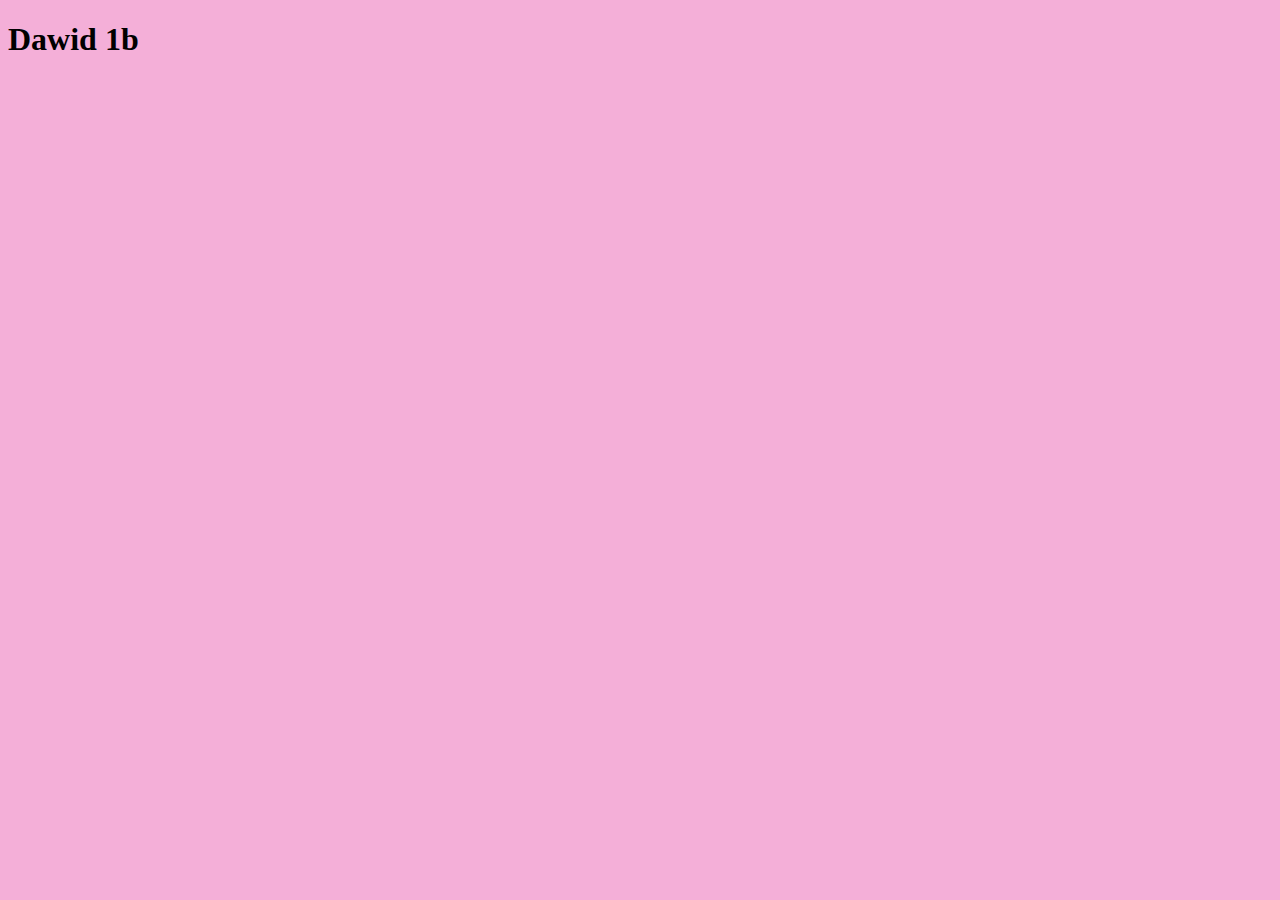
==== index.html @ 3abe0be6 "Update index.html" ====
<!DOCTYPE html>
<html>
    <head>
        <meta charset="utf-8">
        <title>Zadanie HTML nr.1</title>
    </head>
	<body>

	<h1>
		Dawid 1b
	</h1>
	</body>
		<style>
	body{
	background-color: rgb(244, 175, 216)
	}
	</style>
</html>
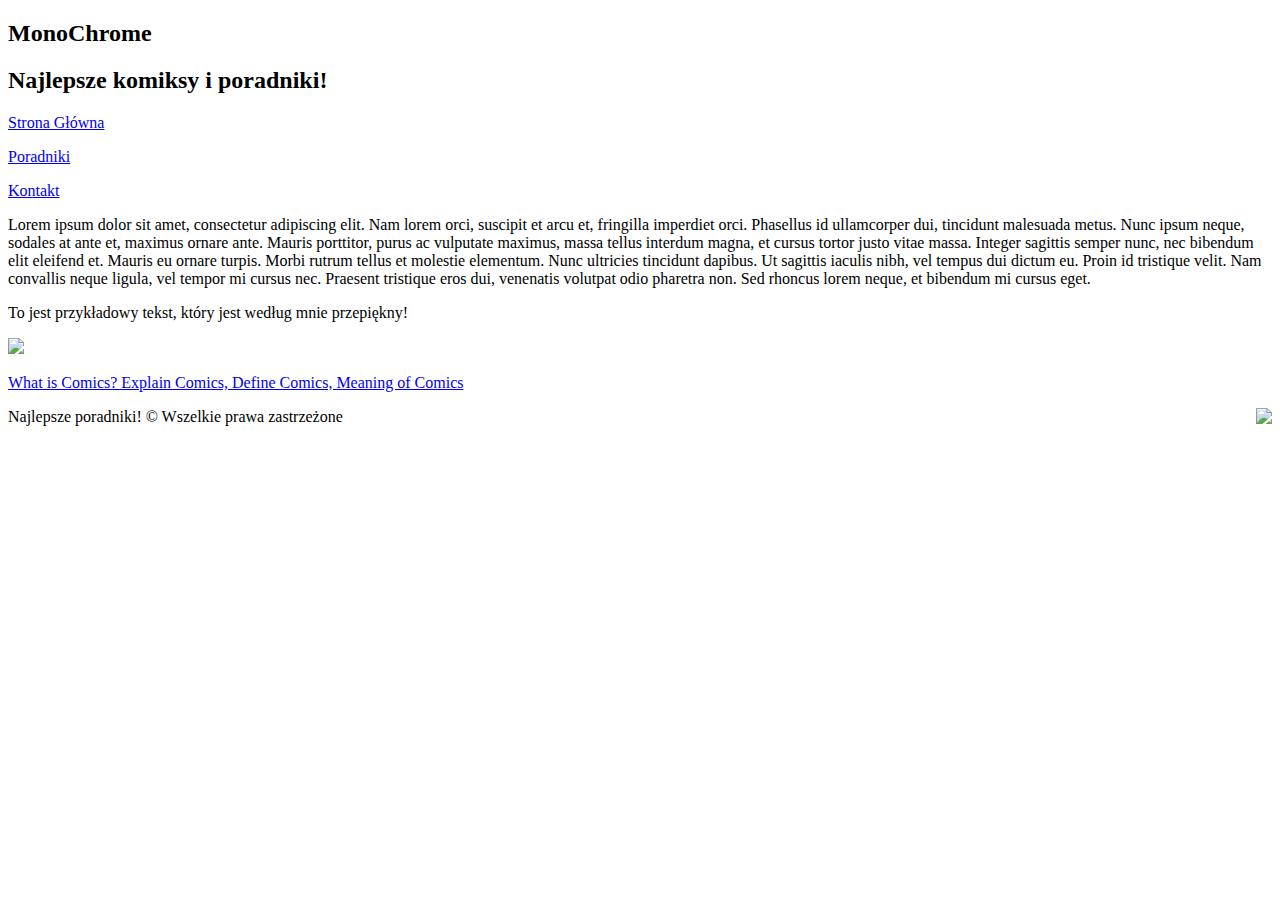
==== commit cf215acd: "Update index.html" ====
--- a/index.html
+++ b/index.html
@@ -1,18 +1,127 @@
-<!DOCTYPE html>
-<html>
-    <head>
-        <meta charset="utf-8">
-        <title>Zadanie HTML nr.1</title>
-    </head>
-	<body>
+<!DOCTYPE HTML>
+<html lang="pl">
 
-	<h1>
-		Dawid 1b
-	</h1>
-	</body>
-		<style>
-	body{
-	background-color: rgb(244, 175, 216)
-	}
-	</style>
+<head>
+			<meta charset="utf-8"/>
+			
+			<title>MonoChrome - Najlepsze komiksy</title>
+			
+			<link rel="stylesheet" href="style.css" type="text/css"/>
+			<link rel="stylesheet" href="css/fontello.css" type="text/css"/>
+			
+			<link rel="preconnect" href="https://fonts.gstatic.com">
+			<link href="https://fonts.googleapis.com/css2?family=Ubuntu:ital,wght@0,300;0,400;0,700;1,300&display=swap" rel="stylesheet">
+</head>
+	
+	
+
+<body>
+
+<div id="container">
+	
+	
+	<div id="toppage">
+		<h2 class="title">MonoChrome</h2>
+		<h2 class="subtitle">Najlepsze komiksy i poradniki!</h2>
+		
+		<div id="bars">
+			
+			<div id="toppagebar1">
+				<div id="home"><p><a class="toplink main" href="index.html">Strona Główna</p></a></div>
+				<div id="tut"><p><a class="toplink main" href="poradnik.html">Poradniki</p></a></div>
+				<div id="contact"><p><a class="toplink main" href="kontakt.html">Kontakt</p></a></div>
+			</div>
+			
+			<div id="toppagebar2">
+				<i class="icon icon-user"></i>
+				<i class="icon icon-mail-alt"></i>
+				<a href="https://www.youtube.com/channel/UCNWFFd2lyTAvwECrm8QLsfQ" target="_blank"><i class="icon icon-youtube-play"></i></a>
+				<a href="https://github.com/1b2DawidWasilewski" target="_blank"><i class="icon icon-git"></i></a>
+				
+			</div>
+			
+		</div>
+			
+	</div>
+		
+		
+		<div id="whitebar"></div>
+		
+		
+	<div id="bottom">
+		
+		<div id="content">
+			<div class="Content">
+				<p class="txt">Lorem ipsum dolor sit amet, consectetur adipiscing elit. Nam lorem orci, suscipit et arcu et, fringilla imperdiet orci. Phasellus id ullamcorper dui, tincidunt malesuada metus. Nunc ipsum neque, sodales at ante et, maximus ornare ante. Mauris porttitor, purus ac vulputate maximus, massa tellus interdum magna, et cursus tortor justo vitae massa. Integer sagittis semper nunc, nec bibendum elit eleifend et. Mauris eu ornare turpis. Morbi rutrum tellus et molestie elementum. Nunc ultricies tincidunt dapibus. Ut sagittis iaculis nibh, vel tempus dui dictum eu. Proin id tristique velit. Nam convallis neque ligula, vel tempor mi cursus nec. Praesent tristique eros dui, venenatis volutpat odio pharetra non. Sed rhoncus lorem neque, et bibendum mi cursus eget.</p>
+			</div>
+			
+			<div class="Content">
+				<p class="txt">To jest przykładowy tekst, który jest według mnie przepiękny!</p>
+			</div>
+			
+			<div id="VideoContainer">
+			
+				<div class="ContVideo">
+						<div class="videoimage">
+						</div>
+						<div class="videotitle">
+						</div>
+				</div>
+			
+				<div class="ContVideo">
+						<a class="conlink" href="whatiscomic.html">
+						<div class="videoimage">
+							<img id="whatiscomic" src="img/whatiscomic1.jpg"/>
+						</div>
+						<div class="videotitle">
+							<p id="whatiscomictxt">What is Comics? Explain Comics, Define Comics, Meaning of Comics</p>
+						</div>
+						</a>
+				</div>
+			
+				<div class="ContVideo">
+						<div class="videoimage">
+						</div>
+						<div class="videotitle">
+						</div>
+				</div>
+				
+				<div class="void"></div>
+				
+				<div class="ContVideo2">
+						<div class="videoimage">
+						</div>
+						<div class="videotitle">
+						</div>
+				</div>
+				
+				<div class="ContVideo">
+						<div class="videoimage">
+						</div>
+						<div class="videotitle">
+						</div>
+				</div>
+				
+			</div>	
+			
+		</div>
+		
+		<div id="conimage">
+			<img id="comic1" src="img/comic1.jpg" align="right"/>
+		</div>
+		
+		<div id="navi">
+		</div>
+		
+		
+	</div>
+	
+	
+		<div id="stopka">
+		Najlepsze poradniki! &copy; Wszelkie prawa zastrzeżone
+		</div>
+	
+</div>
+
+</body>
 </html>
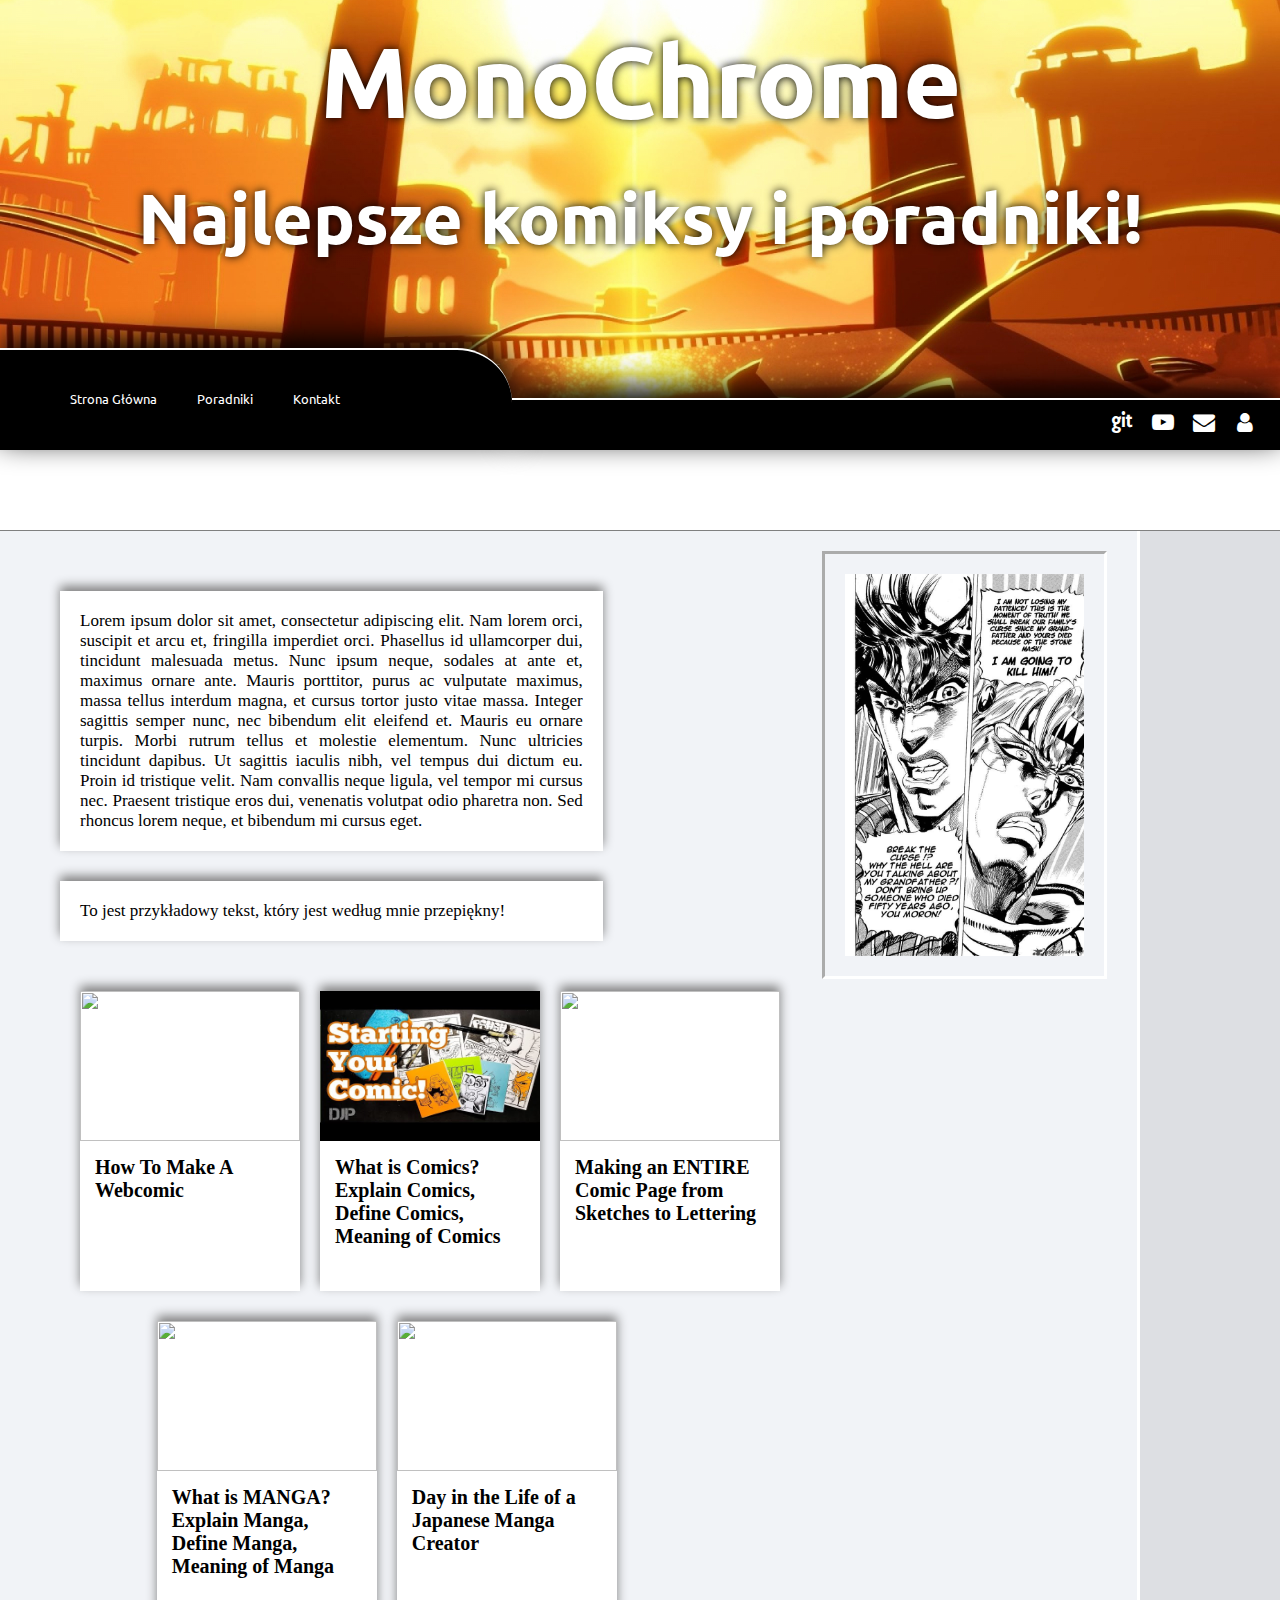
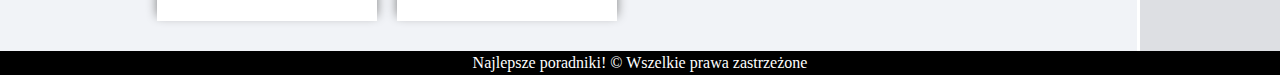
==== commit 15249a75: "Add files via upload" ====
--- a/index.html
+++ b/index.html
@@ -1,127 +1,145 @@
-<!DOCTYPE HTML>
-<html lang="pl">
-
-<head>
-			<meta charset="utf-8"/>
-			
-			<title>MonoChrome - Najlepsze komiksy</title>
-			
-			<link rel="stylesheet" href="style.css" type="text/css"/>
-			<link rel="stylesheet" href="css/fontello.css" type="text/css"/>
-			
-			<link rel="preconnect" href="https://fonts.gstatic.com">
-			<link href="https://fonts.googleapis.com/css2?family=Ubuntu:ital,wght@0,300;0,400;0,700;1,300&display=swap" rel="stylesheet">
-</head>
-	
-	
-
-<body>
-
-<div id="container">
-	
-	
-	<div id="toppage">
-		<h2 class="title">MonoChrome</h2>
-		<h2 class="subtitle">Najlepsze komiksy i poradniki!</h2>
-		
-		<div id="bars">
-			
-			<div id="toppagebar1">
-				<div id="home"><p><a class="toplink main" href="index.html">Strona Główna</p></a></div>
-				<div id="tut"><p><a class="toplink main" href="poradnik.html">Poradniki</p></a></div>
-				<div id="contact"><p><a class="toplink main" href="kontakt.html">Kontakt</p></a></div>
-			</div>
-			
-			<div id="toppagebar2">
-				<i class="icon icon-user"></i>
-				<i class="icon icon-mail-alt"></i>
-				<a href="https://www.youtube.com/channel/UCNWFFd2lyTAvwECrm8QLsfQ" target="_blank"><i class="icon icon-youtube-play"></i></a>
-				<a href="https://github.com/1b2DawidWasilewski" target="_blank"><i class="icon icon-git"></i></a>
-				
-			</div>
-			
-		</div>
-			
-	</div>
-		
-		
-		<div id="whitebar"></div>
-		
-		
-	<div id="bottom">
-		
-		<div id="content">
-			<div class="Content">
-				<p class="txt">Lorem ipsum dolor sit amet, consectetur adipiscing elit. Nam lorem orci, suscipit et arcu et, fringilla imperdiet orci. Phasellus id ullamcorper dui, tincidunt malesuada metus. Nunc ipsum neque, sodales at ante et, maximus ornare ante. Mauris porttitor, purus ac vulputate maximus, massa tellus interdum magna, et cursus tortor justo vitae massa. Integer sagittis semper nunc, nec bibendum elit eleifend et. Mauris eu ornare turpis. Morbi rutrum tellus et molestie elementum. Nunc ultricies tincidunt dapibus. Ut sagittis iaculis nibh, vel tempus dui dictum eu. Proin id tristique velit. Nam convallis neque ligula, vel tempor mi cursus nec. Praesent tristique eros dui, venenatis volutpat odio pharetra non. Sed rhoncus lorem neque, et bibendum mi cursus eget.</p>
-			</div>
-			
-			<div class="Content">
-				<p class="txt">To jest przykładowy tekst, który jest według mnie przepiękny!</p>
-			</div>
-			
-			<div id="VideoContainer">
-			
-				<div class="ContVideo">
-						<div class="videoimage">
-						</div>
-						<div class="videotitle">
-						</div>
-				</div>
-			
-				<div class="ContVideo">
-						<a class="conlink" href="whatiscomic.html">
-						<div class="videoimage">
-							<img id="whatiscomic" src="img/whatiscomic1.jpg"/>
-						</div>
-						<div class="videotitle">
-							<p id="whatiscomictxt">What is Comics? Explain Comics, Define Comics, Meaning of Comics</p>
-						</div>
-						</a>
-				</div>
-			
-				<div class="ContVideo">
-						<div class="videoimage">
-						</div>
-						<div class="videotitle">
-						</div>
-				</div>
-				
-				<div class="void"></div>
-				
-				<div class="ContVideo2">
-						<div class="videoimage">
-						</div>
-						<div class="videotitle">
-						</div>
-				</div>
-				
-				<div class="ContVideo">
-						<div class="videoimage">
-						</div>
-						<div class="videotitle">
-						</div>
-				</div>
-				
-			</div>	
-			
-		</div>
-		
-		<div id="conimage">
-			<img id="comic1" src="img/comic1.jpg" align="right"/>
-		</div>
-		
-		<div id="navi">
-		</div>
-		
-		
-	</div>
-	
-	
-		<div id="stopka">
-		Najlepsze poradniki! &copy; Wszelkie prawa zastrzeżone
-		</div>
-	
-</div>
-
-</body>
-</html>
+<!DOCTYPE HTML>
+<html lang="pl">
+
+<head>
+			<meta charset="utf-8"/>
+			
+			<title>MonoChrome - Najlepsze komiksy</title>
+			
+			<link rel="stylesheet" href="style.css" type="text/css"/>
+			<link rel="stylesheet" href="css/fontello.css" type="text/css"/>
+			
+			<link rel="preconnect" href="https://fonts.gstatic.com">
+			<link href="https://fonts.googleapis.com/css2?family=Ubuntu:ital,wght@0,300;0,400;0,700;1,300&display=swap" rel="stylesheet">
+</head>
+	
+	
+
+<body>
+
+<div id="container">
+	
+	
+	<div id="toppage">
+		<h2 class="title">MonoChrome</h2>
+		<h2 class="subtitle">Najlepsze komiksy i poradniki!</h2>
+		
+		<div id="bars">
+			
+			<div id="toppagebar1">
+				<div id="home">
+					<p class="next"><a class="toplink main" href="index.html">Strona Główna</p></a>
+					<p class="next"><a class="toplink main" href="poradnik.html">Poradniki</p></a>
+					<p class="next"><a class="toplink main" href="kontakt.html">Kontakt</p></a>
+				</div>	
+			</div>
+			
+			<div id="toppagebar2">
+				<i class="icon icon-user"></i>
+				<i class="icon icon-mail-alt"></i>
+				<a href="https://www.youtube.com/channel/UCNWFFd2lyTAvwECrm8QLsfQ" target="_blank"><i class="icon icon-youtube-play"></i></a>
+				<a href="https://github.com/1b2DawidWasilewski" target="_blank"><i class="icon icon-git"></i></a>
+				
+			</div>
+			
+		</div>
+			
+	</div>
+		
+		
+		<div id="whitebar"></div>
+		
+		
+	<div id="bottom">
+		
+		<div id="content">
+			<div class="Content">
+				<p class="txt">Lorem ipsum dolor sit amet, consectetur adipiscing elit. Nam lorem orci, suscipit et arcu et, fringilla imperdiet orci. Phasellus id ullamcorper dui, tincidunt malesuada metus. Nunc ipsum neque, sodales at ante et, maximus ornare ante. Mauris porttitor, purus ac vulputate maximus, massa tellus interdum magna, et cursus tortor justo vitae massa. Integer sagittis semper nunc, nec bibendum elit eleifend et. Mauris eu ornare turpis. Morbi rutrum tellus et molestie elementum. Nunc ultricies tincidunt dapibus. Ut sagittis iaculis nibh, vel tempus dui dictum eu. Proin id tristique velit. Nam convallis neque ligula, vel tempor mi cursus nec. Praesent tristique eros dui, venenatis volutpat odio pharetra non. Sed rhoncus lorem neque, et bibendum mi cursus eget.</p>
+			</div>
+			
+			<div class="Content">
+				<p class="txt">To jest przykładowy tekst, który jest według mnie przepiękny!</p>
+			</div>
+			
+			<div id="VideoContainer">
+			
+				<div class="ContVideo">
+						<a class="conlink" href="howtomakeawebcomic.html">
+						<div class="videoimage">
+							<img class="whatiscomic" src="img/whatiscomic2.jpg"/>
+						</div>
+						<div class="videotitle">
+							<p>How To Make A Webcomic</p>
+						</div>
+						</a>
+				</div>
+			
+				<div class="ContVideo">
+						<a class="conlink" href="whatiscomic.html">
+						<div class="videoimage">
+							<img class="whatiscomic" src="img/whatiscomic1.jpg"/>
+						</div>
+						<div class="videotitle">
+							<p class="whatiscomictxt">What is Comics? Explain Comics, Define Comics, Meaning of Comics</p>
+						</div>
+						</a>
+				</div>
+			
+				<div class="ContVideo">
+						<a class="conlink" href="entirecomicpage.html">
+						<div class="videoimage">
+							<img class="whatiscomic" src="img/whatiscomic3.jpg"/>
+						</div>
+						<div class="videotitle">
+							<p class="whatiscomictxt">Making an ENTIRE Comic Page from Sketches to Lettering</p>
+						</div>
+						</a>
+				</div>
+				
+				<div class="void"></div>
+				
+				<div class="ContVideo2">
+						<a class="conlink" href="whatismanga.html">
+						<div class="videoimage">
+							<img class="whatiscomic" src="img/whatiscomic4.jpg"/>
+						</div>
+						<div class="videotitle">
+							<p class="whatiscomictxt">What is MANGA? Explain Manga, Define Manga, Meaning of Manga</p>
+						</div>
+						</a>
+				</div>
+				
+				<div class="ContVideo">
+						<a class="conlink" href="dayofmanga.html">
+						<div class="videoimage">
+							<img class="whatiscomic" src="img/whatiscomic5.jpg"/>
+						</div>
+						<div class="videotitle">
+							<p class="whatiscomictxt">Day in the Life of a Japanese Manga Creator</p>
+						</div>
+						</a>
+				</div>
+				
+			</div>	
+			
+		</div>
+		
+		<div id="conimage">
+			<img id="comic1" src="img/comic1.jpg" align="right"/>
+		</div>
+		
+		<div id="navi">
+		</div>
+		
+		
+	</div>
+	
+	
+		<div id="stopka">
+		Najlepsze poradniki! &copy; Wszelkie prawa zastrzeżone
+		</div>
+	
+</div>
+
+</body>
+</html>--- a/style.css
+++ b/style.css
@@ -0,0 +1,326 @@
+html{
+	margin: 0;
+	padding: 0;
+}
+
+body{
+	margin: 0;
+	padding: 0;
+}
+
+p{
+	margin: 0;
+	padding: 0;
+}
+
+h2{
+	margin: 0;
+	padding: 0;
+}
+
+h3{
+	margin: 0;
+	padding: 0;
+}
+
+h4{
+	margin: 0;
+	padding: 0;
+}
+
+#container{
+	height: 100%;
+	margin: 0;
+	padding: 0;
+}
+
+#toppage{
+	position: relative;
+	height: 450px;
+	background-image: url("img/top.jpg");
+	background-repeat: no-repeat;
+	background-size: cover;
+	background-position: center;
+	background-color: rgb(0, 0, 0);
+	width: 100%;
+	margin: 0;
+	padding: 0;
+}
+
+.title{
+	margin: 0;
+	color: white;
+	text-shadow: 0 0 10px black;
+	font-size: 100px;
+	font-family: 'Ubuntu';
+	text-align: center;
+	padding: 20px;
+}
+.subtitle{
+	margin: 0;
+	color: white;
+	text-shadow: 0 0 10px black;
+	font-size: 70px;
+	font-family: 'Ubuntu';
+	text-align: center;
+	padding: 10px;
+}
+
+#bars{
+	position: absolute;
+	bottom: 0;
+	height: 100px;
+	width: 100%;
+	color: white;
+}
+
+#toppagebar1{
+	position: absolute;
+	background-color: black;
+	float: left;
+	border-top-right-radius: 55px;
+	border-top: 2px solid white;
+	box-shadow: 0px -10px 30px black;
+	height: 100%;
+	width: 40%;
+	bottom: 0;
+	left: 0;
+}
+
+#home{
+	margin-left: 30px;
+	padding: 20px;
+	float: left;
+	font-family: "Ubuntu";
+	font-size: 20px;
+	height: 50%;
+	color: white;
+	width: 100%;
+	font-size: 1vw;
+}
+
+.next{
+	float: left;
+	padding: 20px;
+}
+
+.main:hover{
+	color: rgb(205, 205, 205);
+}
+
+#tut{
+	float: left;
+	padding: 40px;
+	font-family: "Ubuntu";
+	font-size: 20px;
+	height: 50%;
+	color: white;
+	width: 100%;
+}
+
+#contact{
+	margin-left: 25px;
+	float: left;
+	padding: 40px;
+	font-family: "Ubuntu";
+	font-size: 20px;
+	height: 50%;
+	color: white;
+	width: 100%;
+}
+
+#toppagebar2{
+	position: absolute;
+	background-color: black;
+	float: left;
+	border-top: 2px solid white;
+	box-shadow: 0px -10px 30px black;
+	height: 50%;
+	width: 60%;
+	bottom: 0;
+	right: 0;
+}
+
+.icon-user{
+	margin-right: 20px;
+	font-size: 22px;
+	color: white;
+	float: right;
+	right: 0;
+	margin-top: 10px;
+}
+
+.icon-mail-alt{
+	margin-right: 10px;
+	font-size: 22px;
+	color: white;
+	float: right;
+	right: 0;
+	margin-top: 10px;
+}
+
+.icon-youtube-play{
+	margin-right: 10px;
+	font-size: 22px;
+	color: white;
+	float: right;
+	right: 0;
+	margin-top: 10px;
+}
+
+.icon-git{
+	margin-right: 10px;
+	font-size: 22px;
+	color: white;
+	float: right;
+	right: 0;
+	margin-top: 10px;
+}
+
+.icon:hover{
+	color: rgb(205, 205, 205);
+}
+
+#whitebar{
+	width: auto;
+	height: 80px;
+	box-shadow: 0px 30px 0px rgb(0, 0, 0);
+	border-bottom: 1px solid grey;
+}
+
+#bottom{
+	display: flex;
+}
+
+#content{
+	float: left;
+	width: 70%;
+	background-color: rgb(241, 243, 247);
+	flex-grow: 1;
+	padding: 30px;
+	min-height: 600px;
+}
+
+.Content{
+	margin-left: 30px;
+	margin-top: 30px;
+	padding: 20px;
+	width: 60%;
+	height: auto;
+	background-color: white;
+	box-shadow: 0px -5px 10px grey;
+	text-align: justify;
+}
+
+.txt{
+	color: black;
+	font-family: corbel;
+	font-size: 17px;
+}
+
+#VideoContainer{
+	margin-left: 30px;
+	padding: 20px;
+}
+
+.ContVideo{
+	margin-top: 30px;
+	margin-right: 20px;
+	height: 300px;
+	width: 220px;
+	background-color: white;
+	box-shadow: 0px -5px 10px grey;
+	float: left;
+	display: box
+}
+
+.ContVideo:hover{
+	text-decoration: underline;
+	color: black;
+}
+
+.videoimage{
+	height: 50%;
+	width: 100%;
+}
+
+.videotitle{
+	font-family: corbel;
+	color: black;
+	font-size: 20px;
+	padding: 15px;
+	font-weight: bold;
+}
+
+.whatiscomic{
+	height: 150px;
+	width: 220px;
+}
+
+#comic1{
+	margin-top: 20px;
+	margin-right: 30px;
+	padding: 20px;
+	max-width: 100%;
+    height: auto;
+	border: 3px inset white;
+}
+
+#navi{
+	float: left;
+	width: 10%;
+	min-height: 600px;
+	background-color: rgb(221, 223, 227);
+	flex-grow: 1;
+	padding: 10px;
+	border-left: 3px solid white;
+}
+
+a.toplink{
+	text-decoration: none;
+	color: white;
+}
+
+a.conlink{
+	text-decoration: none;
+	color: black;
+}
+
+#stopka{
+	text-align: center;
+	background-color: black;
+	color: white;
+	padding: 3px;
+}
+
+#conimage{
+	float: left;
+	height: auto;
+	width: 20%;
+	background-color: rgb(241, 243, 247);
+}
+
+.void{
+	clear: both;
+}
+
+.ContVideo2{
+	margin-left: 10%;
+	margin-top: 30px;
+	margin-right: 20px;
+	height: 300px;
+	width: 220px;
+	background-color: white;
+	box-shadow: 0px -5px 10px grey;
+	float: left;
+	display: box
+}
+
+.ContVideo2:hover{
+	text-decoration: underline;
+	color: black;
+}
+
+
+
+
--- a/css/fontello.css
+++ b/css/fontello.css
@@ -0,0 +1,63 @@
+@font-face {
+  font-family: 'fontello';
+  src: url('../font/fontello.eot?7712687');
+  src: url('../font/fontello.eot?7712687#iefix') format('embedded-opentype'),
+       url('../font/fontello.woff2?7712687') format('woff2'),
+       url('../font/fontello.woff?7712687') format('woff'),
+       url('../font/fontello.ttf?7712687') format('truetype'),
+       url('../font/fontello.svg?7712687#fontello') format('svg');
+  font-weight: normal;
+  font-style: normal;
+}
+/* Chrome hack: SVG is rendered more smooth in Windozze. 100% magic, uncomment if you need it. */
+/* Note, that will break hinting! In other OS-es font will be not as sharp as it could be */
+/*
+@media screen and (-webkit-min-device-pixel-ratio:0) {
+  @font-face {
+    font-family: 'fontello';
+    src: url('../font/fontello.svg?7712687#fontello') format('svg');
+  }
+}
+*/
+ 
+ [class^="icon-"]:before, [class*=" icon-"]:before {
+  font-family: "fontello";
+  font-style: normal;
+  font-weight: normal;
+  speak: never;
+ 
+  display: inline-block;
+  text-decoration: inherit;
+  width: 1em;
+  margin-right: .2em;
+  text-align: center;
+  /* opacity: .8; */
+ 
+  /* For safety - reset parent styles, that can break glyph codes*/
+  font-variant: normal;
+  text-transform: none;
+ 
+  /* fix buttons height, for twitter bootstrap */
+  line-height: 1em;
+ 
+  /* Animation center compensation - margins should be symmetric */
+  /* remove if not needed */
+  margin-left: .2em;
+ 
+  /* you can be more comfortable with increased icons size */
+  /* font-size: 120%; */
+ 
+  /* Font smoothing. That was taken from TWBS */
+  -webkit-font-smoothing: antialiased;
+  -moz-osx-font-smoothing: grayscale;
+ 
+  /* Uncomment for 3D effect */
+  /* text-shadow: 1px 1px 1px rgba(127, 127, 127, 0.3); */
+}
+ 
+.icon-user:before { content: '\e800'; } /* '' */
+.icon-mail-alt:before { content: '\f0e0'; } /* '' */
+.icon-youtube-play:before { content: '\f16a'; } /* '' */
+.icon-git:before { content: '\f1d3'; } /* '' */
+.icon-facebook-rect:before { content: '\f301'; } /* '' */
+.icon-twitter-bird:before { content: '\f303'; } /* '' */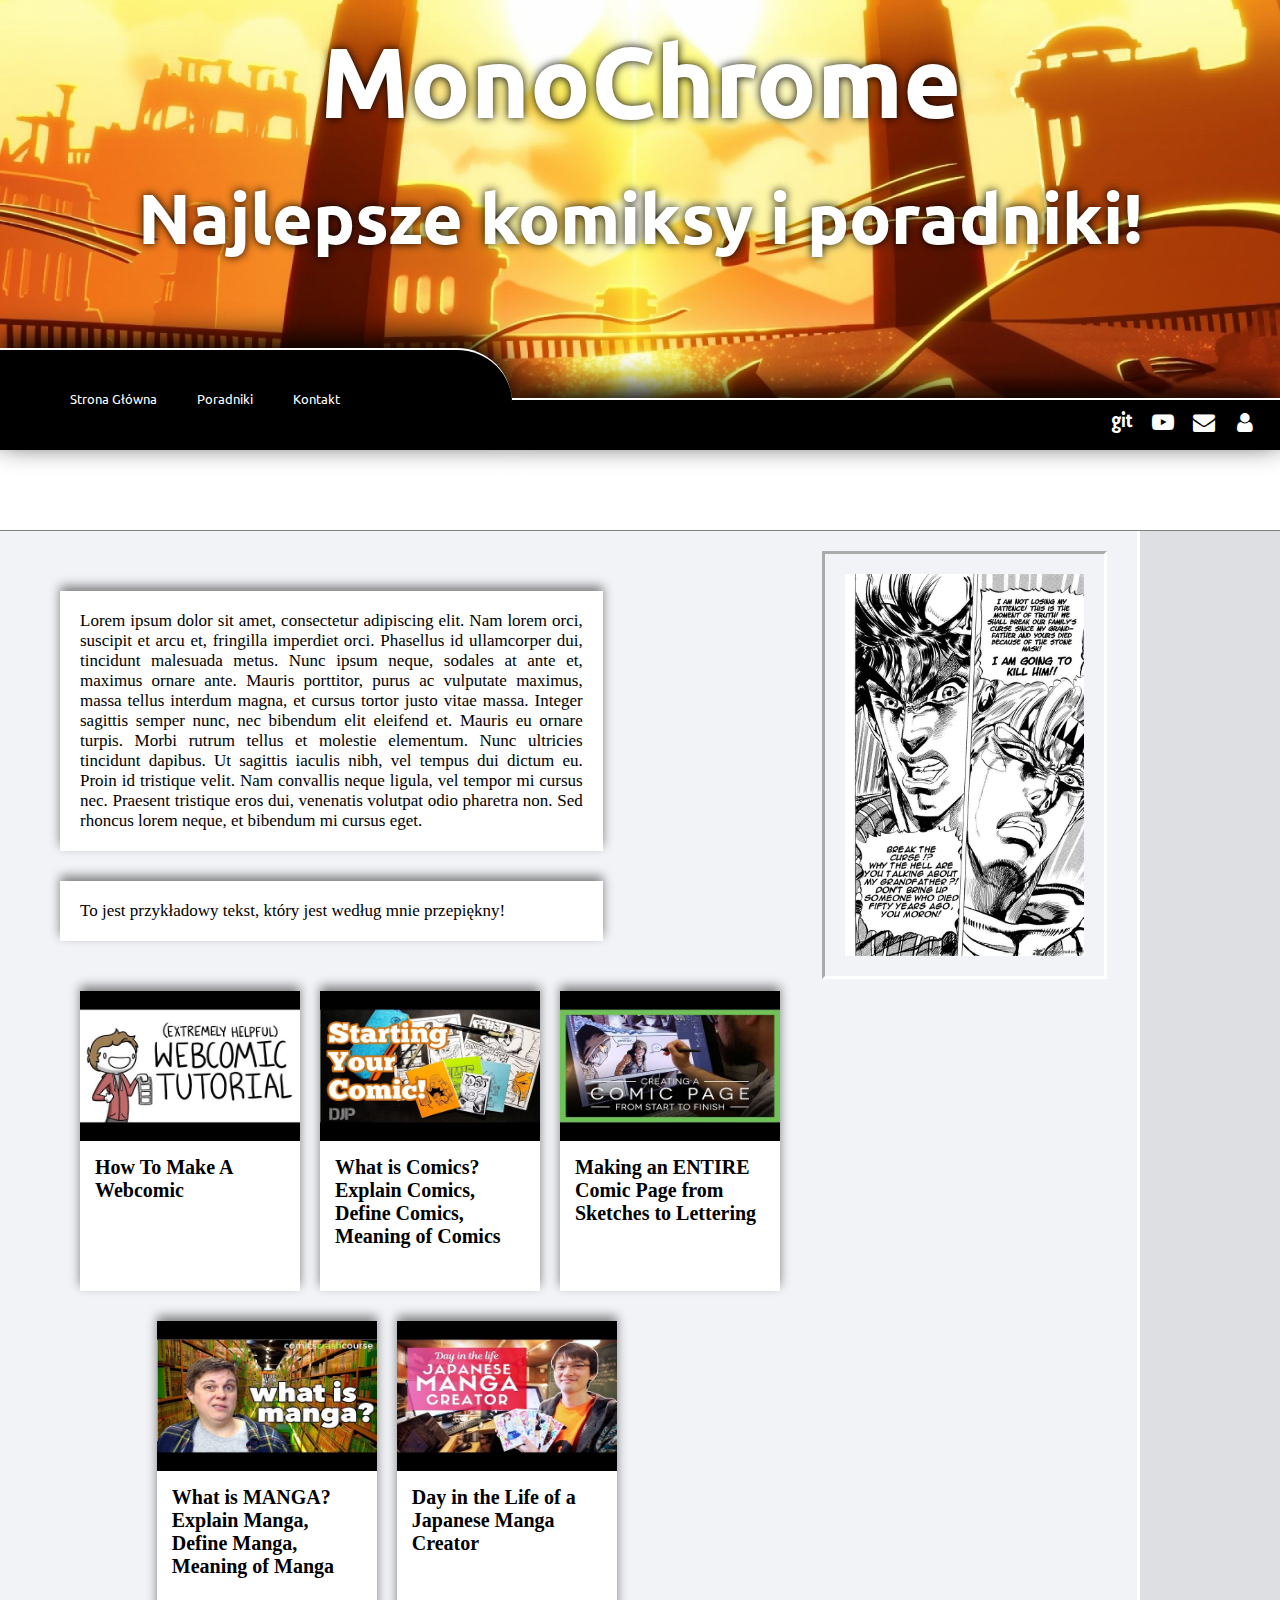
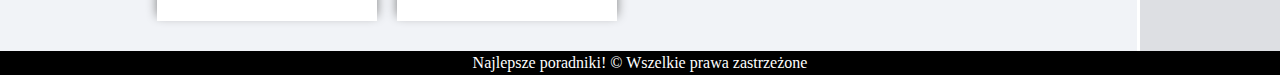
==== commit 901558aa: "Add files via upload" ====
--- a/index.html
+++ b/index.html
@@ -29,7 +29,7 @@
 			<div id="toppagebar1">
 				<div id="home">
 					<p class="next"><a class="toplink main" href="index.html">Strona Główna</p></a>
-					<p class="next"><a class="toplink main" href="poradnik.html">Poradniki</p></a>
+					<p class="next"><a class="toplink main" href="tut.html">Poradniki</p></a>
 					<p class="next"><a class="toplink main" href="kontakt.html">Kontakt</p></a>
 				</div>	
 			</div>
--- a/style.css
+++ b/style.css
@@ -231,7 +231,7 @@
 	background-color: white;
 	box-shadow: 0px -5px 10px grey;
 	float: left;
-	display: box
+	display: block;
 }
 
 .ContVideo:hover{
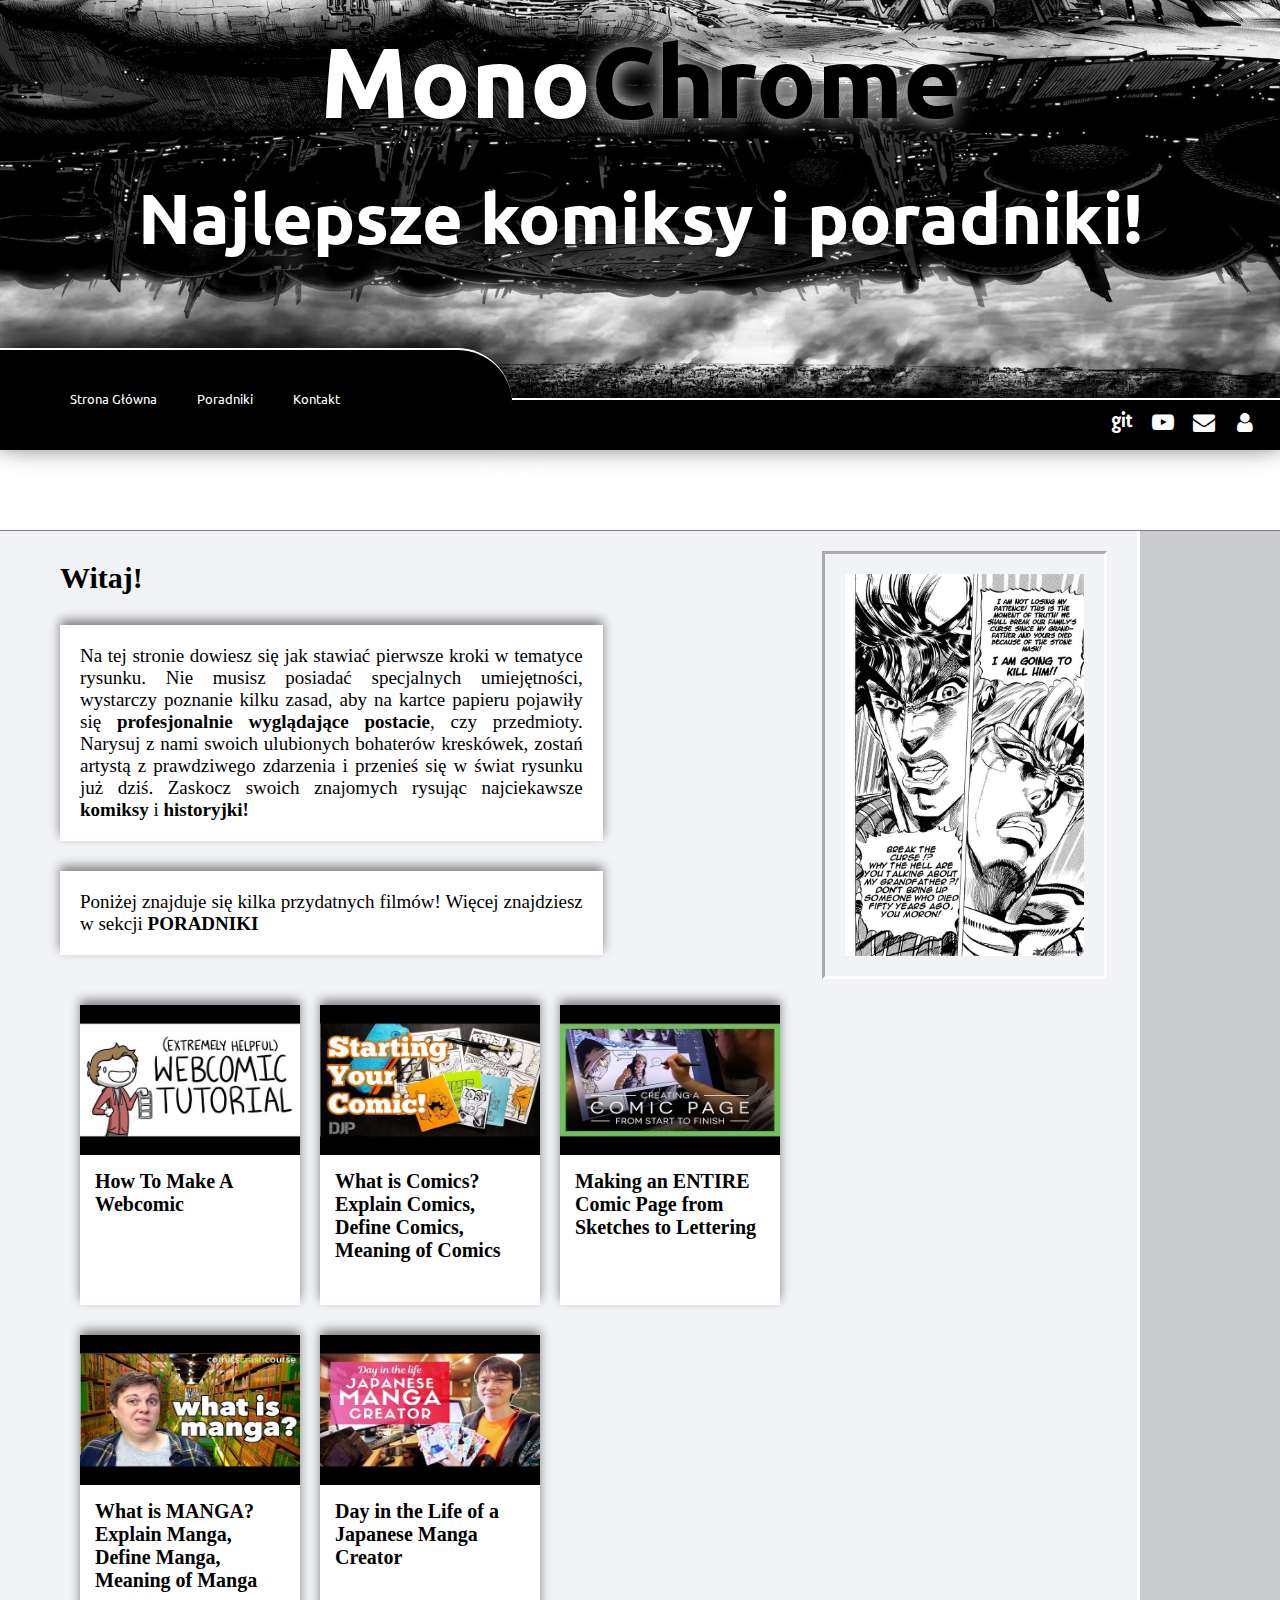
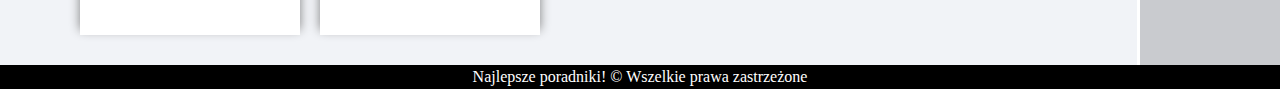
==== commit 16ae7a72: "Add files via upload" ====
--- a/index.html
+++ b/index.html
@@ -11,6 +11,8 @@
 			
 			<link rel="preconnect" href="https://fonts.gstatic.com">
 			<link href="https://fonts.googleapis.com/css2?family=Ubuntu:ital,wght@0,300;0,400;0,700;1,300&display=swap" rel="stylesheet">
+			
+			<link rel="icon" href="img/Illustration.ico">
 </head>
 	
 	
@@ -21,7 +23,7 @@
 	
 	
 	<div id="toppage">
-		<h2 class="title">MonoChrome</h2>
+		<h2 class="title">Mono<span class="czarny">Chrome</span></h2>
 		<h2 class="subtitle">Najlepsze komiksy i poradniki!</h2>
 		
 		<div id="bars">
@@ -53,12 +55,13 @@
 	<div id="bottom">
 		
 		<div id="content">
+		<h2 class="nag" style="margin-left: 30px">Witaj!</h2>
 			<div class="Content">
-				<p class="txt">Lorem ipsum dolor sit amet, consectetur adipiscing elit. Nam lorem orci, suscipit et arcu et, fringilla imperdiet orci. Phasellus id ullamcorper dui, tincidunt malesuada metus. Nunc ipsum neque, sodales at ante et, maximus ornare ante. Mauris porttitor, purus ac vulputate maximus, massa tellus interdum magna, et cursus tortor justo vitae massa. Integer sagittis semper nunc, nec bibendum elit eleifend et. Mauris eu ornare turpis. Morbi rutrum tellus et molestie elementum. Nunc ultricies tincidunt dapibus. Ut sagittis iaculis nibh, vel tempus dui dictum eu. Proin id tristique velit. Nam convallis neque ligula, vel tempor mi cursus nec. Praesent tristique eros dui, venenatis volutpat odio pharetra non. Sed rhoncus lorem neque, et bibendum mi cursus eget.</p>
+				<p class="txt">Na tej stronie dowiesz się jak stawiać pierwsze kroki w tematyce rysunku. Nie musisz posiadać specjalnych umiejętności, wystarczy poznanie kilku zasad, aby na kartce papieru pojawiły się <span class="gruby">profesjonalnie wyglądające postacie</span>, czy przedmioty. Narysuj z nami swoich ulubionych bohaterów kreskówek, zostań artystą z prawdziwego zdarzenia i przenieś się w świat rysunku już dziś. Zaskocz swoich znajomych rysując najciekawsze <span class="gruby">komiksy</span> i <span class="gruby">historyjki!</span></p>
 			</div>
 			
 			<div class="Content">
-				<p class="txt">To jest przykładowy tekst, który jest według mnie przepiękny!</p>
+				<p class="txt">Poniżej znajduje się kilka przydatnych filmów! Więcej znajdziesz w sekcji <span class="gruby">PORADNIKI</span></p>
 			</div>
 			
 			<div id="VideoContainer">
@@ -125,7 +128,7 @@
 		</div>
 		
 		<div id="conimage">
-			<img id="comic1" src="img/comic1.jpg" align="right"/>
+			<img alt="Jojo bizzare adventure" id="comic1" src="img/comic1.jpg" align="right"/>
 		</div>
 		
 		<div id="navi">
--- a/style.css
+++ b/style.css
@@ -37,7 +37,7 @@
 #toppage{
 	position: relative;
 	height: 450px;
-	background-image: url("img/top.jpg");
+	background-image: url("img/top2.jpg");
 	background-repeat: no-repeat;
 	background-size: cover;
 	background-position: center;
@@ -215,7 +215,7 @@
 .txt{
 	color: black;
 	font-family: corbel;
-	font-size: 17px;
+	font-size: 19px;
 }
 
 #VideoContainer{
@@ -270,7 +270,7 @@
 	float: left;
 	width: 10%;
 	min-height: 600px;
-	background-color: rgb(221, 223, 227);
+	background-color: rgb(201, 203, 207);
 	flex-grow: 1;
 	padding: 10px;
 	border-left: 3px solid white;
@@ -305,7 +305,6 @@
 }
 
 .ContVideo2{
-	margin-left: 10%;
 	margin-top: 30px;
 	margin-right: 20px;
 	height: 300px;
@@ -321,6 +320,17 @@
 	color: black;
 }
 
-
-
-
+.nag{
+	font-family: droid sans;
+	font-size: 30px;
+}
+
+.gruby { 
+	font-weight: bold; 
+}
+
+.czarny{
+	color: black;
+	text-shadow: 0 0 20px white;
+}
+
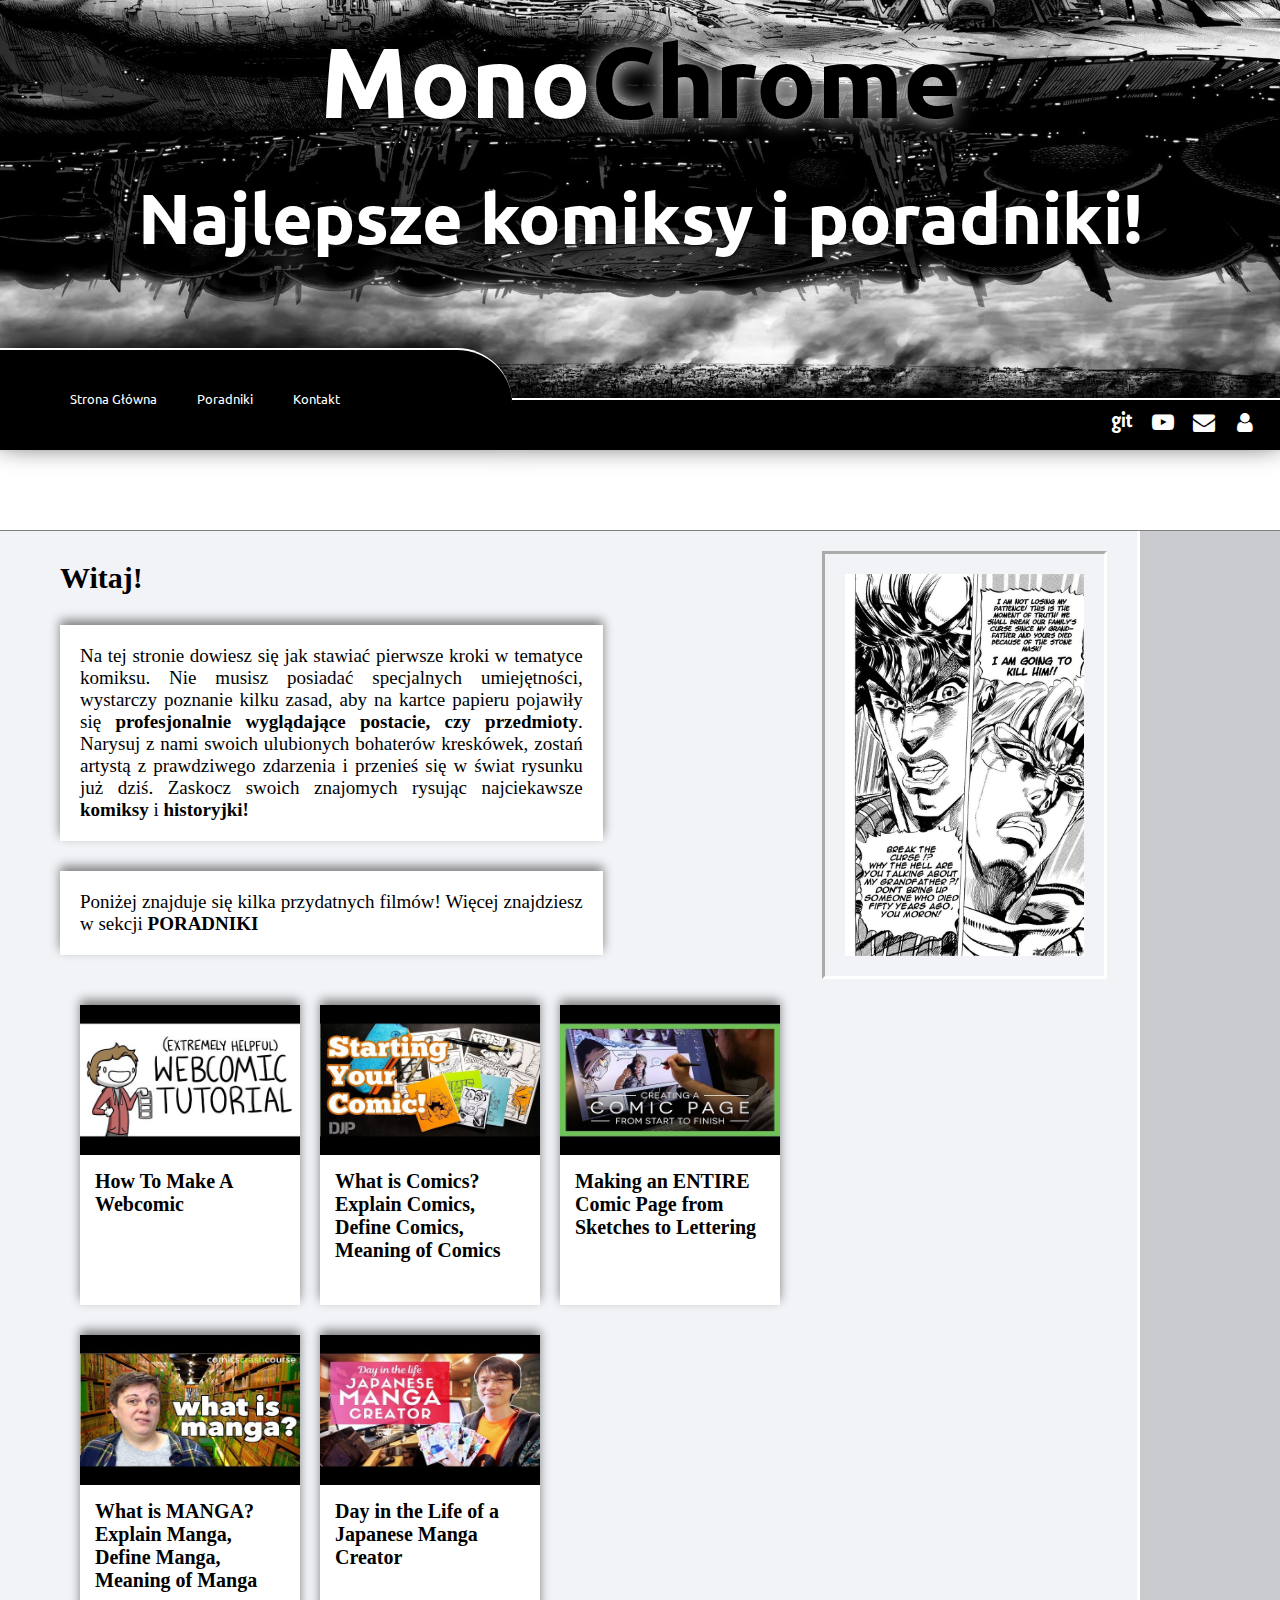
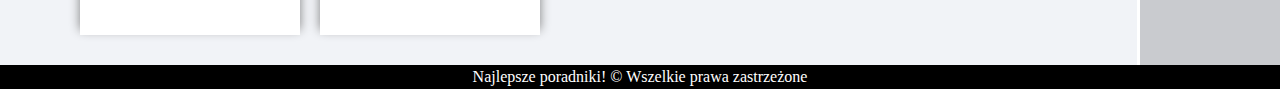
==== commit 45496ce7: "Add files via upload" ====
--- a/index.html
+++ b/index.html
@@ -37,8 +37,8 @@
 			</div>
 			
 			<div id="toppagebar2">
-				<i class="icon icon-user"></i>
-				<i class="icon icon-mail-alt"></i>
+				<a href="me.html"><i class="icon icon-user"></i></a>
+				<a href="kontakt.html"><i class="icon icon-mail-alt"></i></a>
 				<a href="https://www.youtube.com/channel/UCNWFFd2lyTAvwECrm8QLsfQ" target="_blank"><i class="icon icon-youtube-play"></i></a>
 				<a href="https://github.com/1b2DawidWasilewski" target="_blank"><i class="icon icon-git"></i></a>
 				
@@ -57,7 +57,7 @@
 		<div id="content">
 		<h2 class="nag" style="margin-left: 30px">Witaj!</h2>
 			<div class="Content">
-				<p class="txt">Na tej stronie dowiesz się jak stawiać pierwsze kroki w tematyce rysunku. Nie musisz posiadać specjalnych umiejętności, wystarczy poznanie kilku zasad, aby na kartce papieru pojawiły się <span class="gruby">profesjonalnie wyglądające postacie</span>, czy przedmioty. Narysuj z nami swoich ulubionych bohaterów kreskówek, zostań artystą z prawdziwego zdarzenia i przenieś się w świat rysunku już dziś. Zaskocz swoich znajomych rysując najciekawsze <span class="gruby">komiksy</span> i <span class="gruby">historyjki!</span></p>
+				<p class="txt">Na tej stronie dowiesz się jak stawiać pierwsze kroki w tematyce komiksu. Nie musisz posiadać specjalnych umiejętności, wystarczy poznanie kilku zasad, aby na kartce papieru pojawiły się <span class="gruby">profesjonalnie wyglądające postacie, czy przedmioty</span>. Narysuj z nami swoich ulubionych bohaterów kreskówek, zostań artystą z prawdziwego zdarzenia i przenieś się w świat rysunku już dziś. Zaskocz swoich znajomych rysując najciekawsze <span class="gruby">komiksy</span> i <span class="gruby">historyjki!</span></p>
 			</div>
 			
 			<div class="Content">
